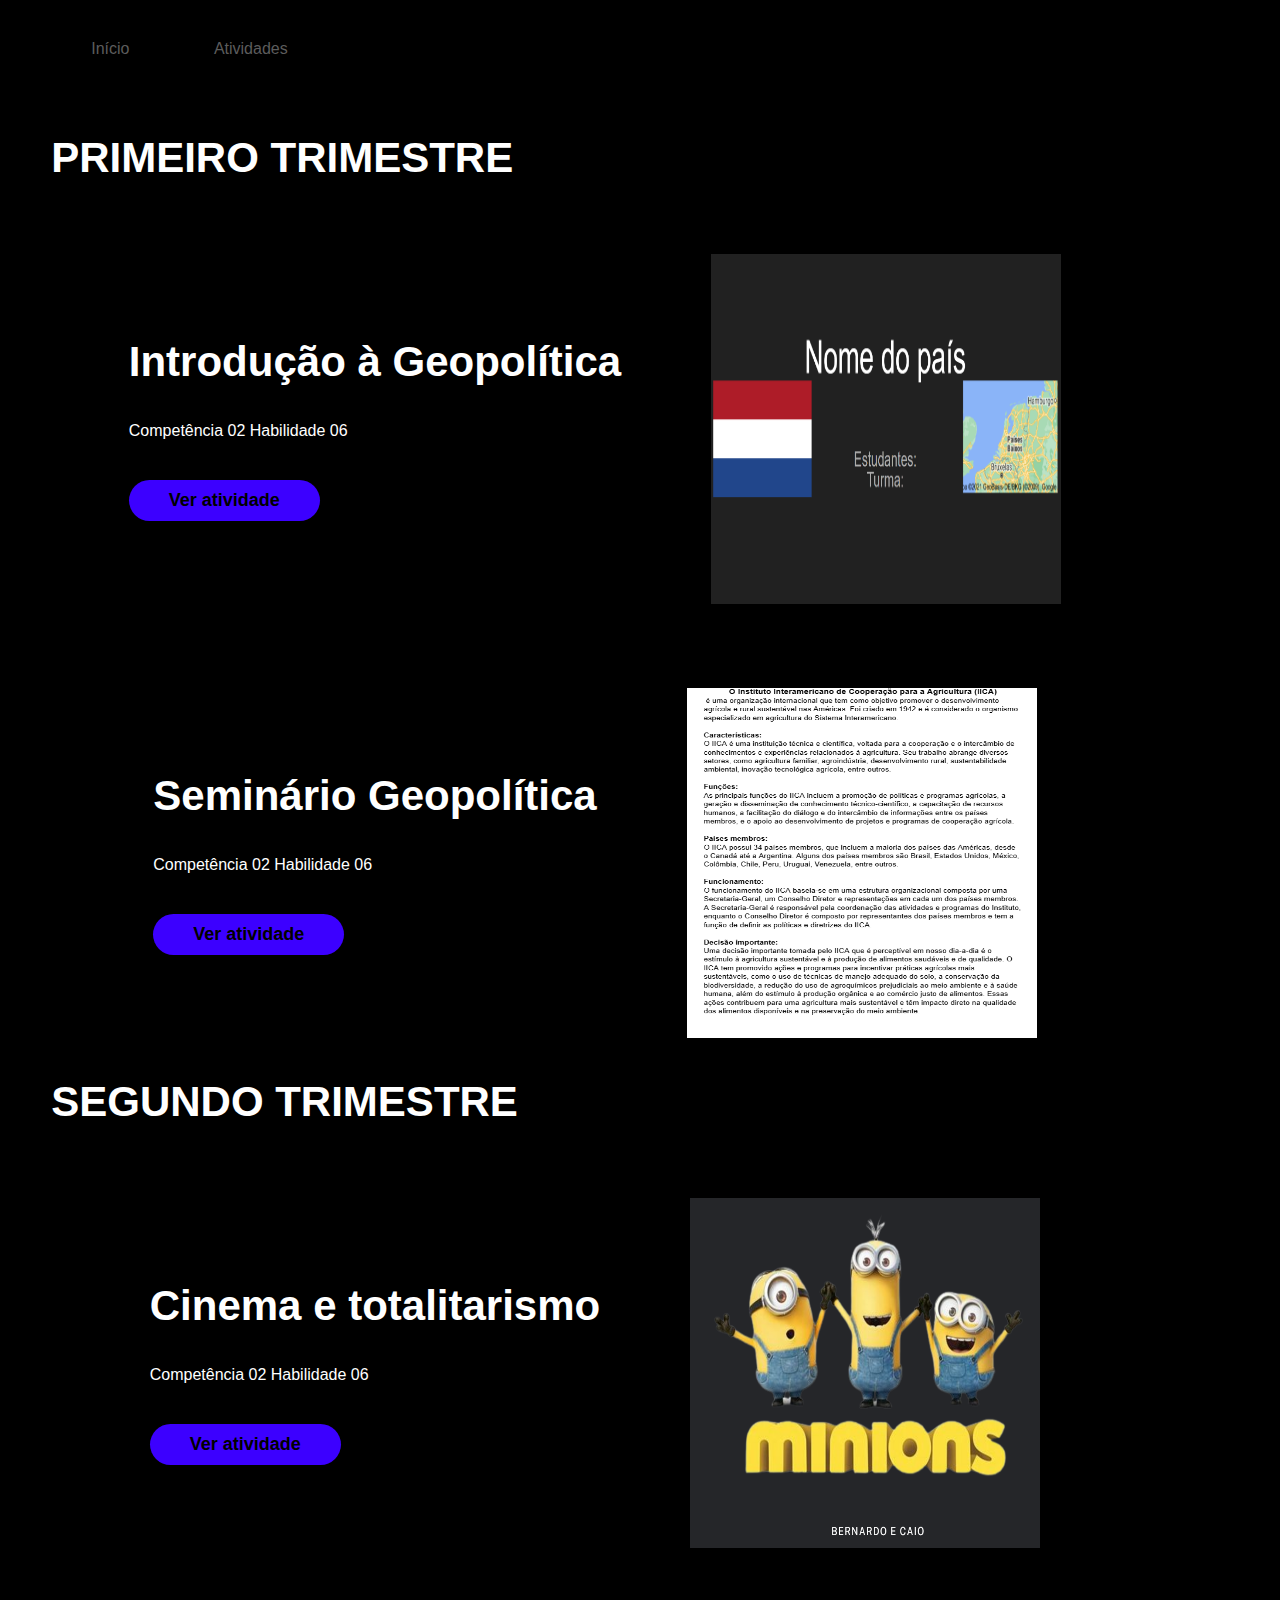
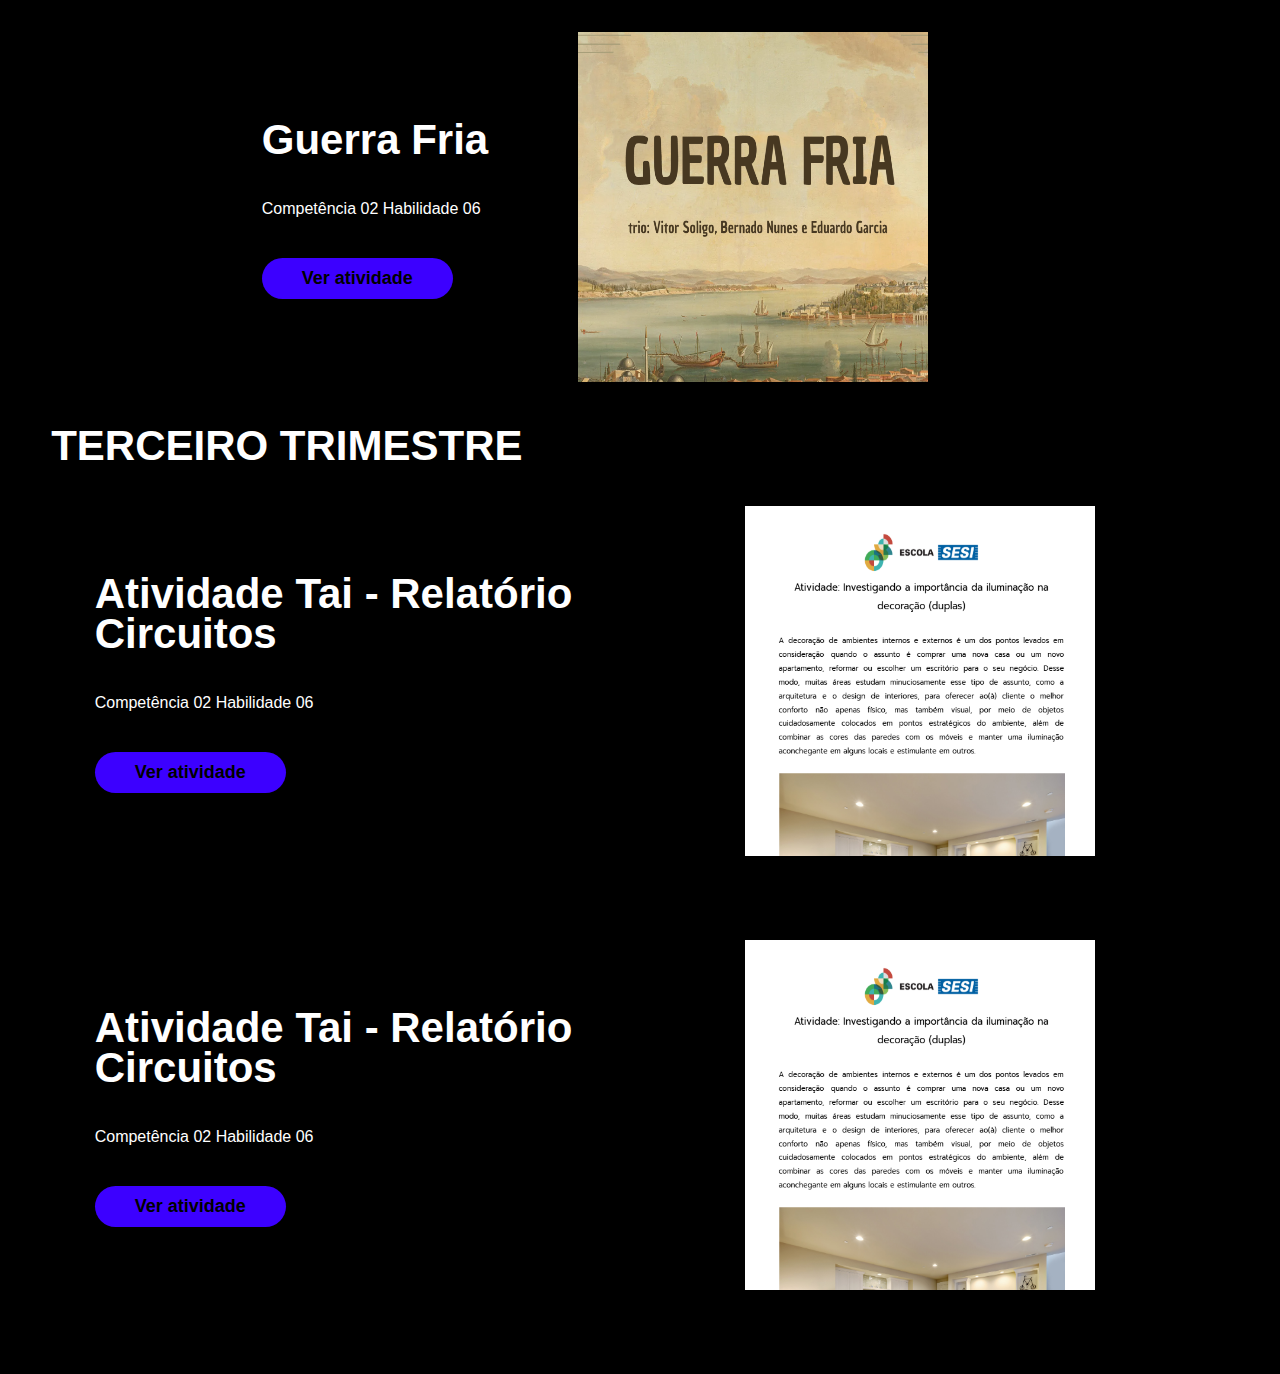
==== atividadeshumanas.html @ 7b774e3b "Add files via upload" ====
<!DOCTYPE html>
<html lang="en">
<head>
    <meta charset="UTF-8">
    <meta name="viewport" content="width=device-width, initial-scale=1.0">
    <link rel="stylesheet" href="style.css">
    <title>Document</title>
</head>
<body>
    <header>
        <div class="interface">
            
            <nav class="menu-desktop">
                <ul>
                    <li><a href="index.html">Início</a></li>
                  
                    <li><a href="atividades.html">Atividades</a></li>
                </ul>
            </nav>


            <div class="btn-abrir-menu" id="btn-menu">
                <i class="bi bi-list"></i>
            </div>

            
    </header>
    <section class="topo-do-site">
        <div class="interface">
            <div class="flex">
                <div class="txt-topo-site">
                    

                    <div class="btn-contato">
                        <h1>

                        PRIMEIRO TRIMESTRE
                        </h1><BR></BR>
                        
                        
                       
                        
                        
                    </div>
                    <section class="topo-do-site">
                        <div class="interface">
                            <div class="flex">
                                <div class="txt-topo-site">
                                    <h1>Introdução à Geopolítica<span></span></h1>
                                    <p>Competência 02 Habilidade 06
                                        

                                    </p>
                                     
                                    
                                    
                                    
            
                                    <div class="btn-contato">
                                        <a href="https://docs.google.com/presentation/d/1iWeC3e6atfhC3AqXpmP5wX1SZRc6NT9yx-oUl7AU1Fo/edit#slide=id.p">
                                            <button>Ver atividade</button>
                                        </a>
                                    </div>
                                </div>
            
                                <div class="img-topo-site">
                                    <img src="imagens/Introdução à Geopolítica.PNG" width="350" height="350">
                                </div>
                            </div>
                        </div>
                    </section>
                        <section class="topo-do-site">
                            <div class="interface">
                                <div class="flex">
                                    <div class="txt-topo-site">
                                        <h1>Seminário Geopolítica <span></span></h1>
                                        <p>Competência 02 Habilidade 06
                                            
    
                                        </p>
                                         
                                        
                                        
                                        
                
                                        <div class="btn-contato">
                                            <a href="https://docs.google.com/document/d/1iVpoJ4L6OohRetB_gkq2vE9vbIbFwMZaqbpzNe4ipyM/edit?tab=t.0">
                                                <button>Ver atividade</button>
                                            </a>
                                        </div>
                                    </div>
                
                                    <div class="img-topo-site">
                                        <img src="imagens/SEMINARIO.PNG" width="350" height="350">
                                    </div>
                                </div>
                            </div>
                        </section>
                    
                    
                    <div>
                        <h1>
                            SEGUNDO TRIMESTRE
                        </h1>
                        <BR></BR>


                    </div>
                    
                    <section class="topo-do-site">
                        <div class="interface">
                            <div class="flex">
                                <div class="txt-topo-site">
                                    <h1>Cinema e totalitarismo<span></span></h1>
                                    <p>Competência 02 Habilidade 06
                                        

                                    </p>
                                     
                                    
                                    
                                    
            
                                    <div class="btn-contato">
                                        <a href="https://www.canva.com/design/DAGHu_U4KSA/kQLjh6J32Rf99MMUMfVBjw/edit?utm_content=DAGHu_U4KSA&utm_campaign=designshare&utm_medium=link2&utm_source=sharebutton">
                                            <button>Ver atividade</button>
                                        </a>
                                    </div>
                                </div>
            
                                <div class="img-topo-site">
                                    <img src="imagens/Cinema e totalitarismo.PNG" width="350" height="350">
                                </div>
                            </div>
                        </div>
                    </section>
                        <section class="topo-do-site">
                            <div class="interface">
                                <div class="flex">
                                    <div class="txt-topo-site">
                                        <h1>Guerra Fria<span></span></h1>
                                        <p>Competência 02 Habilidade 06
                                            
    
                                        </p>
                                         
                                        
                                        
                                        
                
                                        <div class="btn-contato">
                                            <a href="https://www.canva.com/design/DAGSO9bZQYA/WRWceSOOt6jhyqhf30A9CA/edit?utm_content=DAGSO9bZQYA&utm_campaign=designshare&utm_medium=link2&utm_source=sharebutton">
                                                <button>Ver atividade</button>
                                            </a>
                                        </div>
                                    </div>
                
                                    <div class="img-topo-site">
                                        <img src="imagens/GUERRA FRIA.PNG" width="350" height="350">
                                    </div>
                                </div>
                            </div>
                        </section>
                   
                    <div>
                        <h1>
                            TERCEIRO TRIMESTRE
                        </h1>


                    </div>
                    <section class="topo-do-site">
                        <div class="interface">
                            <div class="flex">
                                <div class="txt-topo-site">
                                    <h1>Atividade Tai - Relatório Circuitos<span></span></h1>
                                    <p>Competência 02 Habilidade 06
                                        

                                    </p>
                                     
                                    
                                    
                                    
            
                                    <div class="btn-contato">
                                        <a href="https://docs.google.com/document/d/1ZuydE-sGMLQST00haA23Ho7uvQd-oUfnz3iaOrikiB0/edit?usp=sharing">
                                            <button>Ver atividade</button>
                                        </a>
                                    </div>
                                </div>
            
                                <div class="img-topo-site">
                                    <img src="imagens/atividadecircuito.png" width="350" height="350">
                                </div>
                            </div>
                        </div>
                    </section>
                        <section class="topo-do-site">
                            <div class="interface">
                                <div class="flex">
                                    <div class="txt-topo-site">
                                        <h1>Atividade Tai - Relatório Circuitos<span></span></h1>
                                        <p>Competência 02 Habilidade 06
                                            
    
                                        </p>
                                         
                                        
                                        
                                        
                
                                        <div class="btn-contato">
                                            <a href="https://docs.google.com/document/d/1ZuydE-sGMLQST00haA23Ho7uvQd-oUfnz3iaOrikiB0/edit?usp=sharing">
                                                <button>Ver atividade</button>
                                            </a>
                                        </div>
                                    </div>
                
                                    <div class="img-topo-site">
                                        <img src="imagens/atividadecircuito.png" width="350" height="350">
                                    </div>
                                </div>
                            </div>
                        </section>

                    
            </div>

                <div class="img-topo-site">
                    <img src="images/imagens bn.PNG" alt="">
                </div><!--img-topo-site-->
            </div><!--flex-->
        </div><!--interface-->
    </section><!--topo-do-site-->
</body>
</html>
---- style.css ----
/* ESTILO GERAL */
* {
    margin: 0;
    padding: 0;
    box-sizing: border-box;
    font-family: 'Poppins', sans-serif;
}

body {
    background-color: #000;
    width: 100vw;
    height: 100vh;
}

.interface {
    margin: 0 auto;
}

.flex {
    display: flex;
}

.btn-contato button {
    padding: 10px 40px;
    font-size: 18px;
    font-weight: 600;
    background-color: #3c00ff;
    border: 0;
    border-radius: 30px;
    cursor: pointer;
    transition: .2s;
}
.btn-atividades button {
    padding: 20px 40px;
    font-size: 18px;
    font-weight: 600;
    background-color: #3c00ff;
    border: 0;
    border-radius: 40px;
    cursor: pointer;
    transition: .2s;
    margin-left: 2%;
}

.btn-atividades{
    border: 1px solid red;
    width: fit-content;
}

h2.titulo {
    color: #fff;
    font-size: 38px;
    text-align: center;
}

h2.titulo span {
    color: #1d1682;
}

button:hover,
form .btn-enviar input:hover {
    box-shadow: 0px 0px 8px #00ff08;
    transform: scale(1.05);
}

/* ESTILO DO CABEÇALHO */
header {
    padding: 40px 4%;
}

header>.interface {
    display: flex;
    align-items: center;
    justify-content: space-between;
}

header a {
    color: #5c5c5c;
    text-decoration: none;
    display: inline-block;
    transition: .2s;
}

header nav.menu-desktop a:hover {
    color: #fff;
    transform: scale(1.05);
}

header nav ul {
    list-style-type: none;
}

header nav.menu-desktop ul li {
    display: inline-block;
    padding: 0 40px;
}

/* ESTILO DO MENU MOBILE */

.btn-abrir-menu{
    display: none;
}

.btn-abrir-menu i{
    color: #00FF08;
    font-size: 40px;
}

.menu-mobile{
    background-color: #000;
    height: 100vh;
    position: fixed;
    top: 0;
    right: 0;
    z-index: 99999;
    width: 0%;
    overflow: hidden;
    transition: .5s;
}

.menu-mobile.abrir-menu{
    width: 70%;
}

.menu-mobile.abrir-menu ~ .overlay-menu{
    display: block;
}


.menu-mobile .btn-fechar{
    padding: 20px 5%;
}

.menu-mobile .btn-fechar i{
    color: #00FF08;
    font-size: 30px;
}

.menu-mobile nav ul{
    text-align: right;
}

.menu-mobile nav ul li a{
    color: #fff;
    font-size: 20px;
    font-weight: 300;
    padding: 20px 8%;
    display: block;
}   

.menu-mobile nav ul li a:hover{
    background-color: #00FF08;
    color: #000;
}

.overlay-menu{
    background-color: #000000df;
    width: 100%;
    height: 100%;
    position: fixed;
    top: 0;
    left: 0;
    z-index: 88888;
    display: none;
}

/* ESTILO DO TOPO DO SITE PAGINA ATVIDADES */
section.topo-do-site {
    padding: 40px 4%;
}

section.topo-do-site .flex {
    align-items: center;
    justify-content: center;
    gap: 90px;
}

.topo-do-site h1 {
    color: #fff;
    font-size: 42px;
    line-height: 40px;
}

.topo-do-site .txt-topo-site h1 span {
    color: #00FF08;
}

.topo-do-site .txt-topo-site p {
    color: #ffffff;
    margin: 40px 0;
}

.topo-do-site .img-topo-site img {
    position: relative;
   
}
/* ESTILO DAS ESPECIALIDADES */
section.especiliadades {
    padding: 40px 4%;
}

section.especiliadades .flex {
    gap: 60px;
}

.especiliadades .especialidades-box {
    color: #ffffff;
    padding: 40px;
    border-radius: 20px;
    margin-top: 45px;
    transition: .2s;
}

.especiliadades .especialidades-box:hover {
    transform: scale(1.05);
    box-shadow: 0 0 20px #ffffff78;
}

.especiliadades .especialidades-box i {
    font-size: 70px;
    color: #16006e;
}

.especiliadades .especialidades-box h3 {
    font-size: 28px;
    margin: 15px 0;
}

/* ESTILO DO SOBRE */
section.sobre {
    padding: 80px 4%;
}

section.sobre .flex {
    align-items: center;
    gap: 60px;
}

.sobre .txt-sobre {
    color: #fff;
}

.sobre .txt-sobre h2 {
    font-size: 40px;
    line-height: 40px;
    margin-bottom: 30px;
}

.sobre .txt-sobre h2 span {
    color: #00FF08;
    display: block;
}

.sobre .txt-sobre p {
    margin: 20px 0;
    text-align: justify;
}

.btn-social button {
    width: 60px;
    height: 60px;
    border-radius: 50%;
    border: none;
    background-color: #080a78;
    font-size: 22px;
    cursor: pointer;
    margin: 0 5px;
    transition: .2s;
}

/* ESTILO DO PORTFÓLIO */
section.portfolio {
    padding: 80px 4%;
    box-shadow: 0 0 40px 10px #ffffff1d;
}

section.portfolio .flex {
    justify-content: space-around;
    margin-top: 60px;
}

.img-port {
    width: 360px;
    height: 460px;
    background-size: cover;
    background-position: 100% 0%;
    transition: 8s;
    cursor: pointer;
    border-radius: 40px;
    position: relative;
}

.img-port:hover {
    background-position: 100% 100%;
}

.overlay {
    position: absolute;
    top: 0;
    left: 0;
    width: 100%;
    height: 100%;
    background-color: #000000b8;
    border-radius: 40px;
    display: flex;
    align-items: center;
    justify-content: center;
    font-size: 24px;
    font-weight: 600;
    color: #fff;
    opacity: 0;
    transition: .5s;
}

.overlay:hover {
    opacity: 1;
}

/* ESTILO DO FORMULÁRIO DE CONTATO */
section.formulario {
    padding: 80px 4%;
}

form {
    max-width: 500px;
    margin: 0 auto;
    display: flex;
    justify-content: center;
    flex-direction: column;
    gap: 10px;
    margin-top: 40px;
}

form input,
form textarea {
    width: 100%;
    background-color: #242424;
    border: 0;
    outline: 0;
    padding: 20px 15px;
    border-radius: 15px;
    color: #fff;
    font-size: 18px;
}

form textarea {
    resize: none;
    max-height: 200px;
}

form .btn-enviar {
    margin-top: 20px;
    text-align: center;
}

form .btn-enviar input {
    width: 120px;
    background-color: #00FF08;
    color: #000;
    font-weight: 700;
    cursor: pointer;
    transition: .2s;
}

/* ESTILO DO RODAPÉ */

footer {
    padding: 40px 4%;
    box-shadow: 0 0 40px 10px #ffffff1d;
}

footer .flex {
    justify-content: space-between;
}

footer .line-footer {
    padding: 20px 0;
}

.borda {
    border-top: 2px solid #00FF08;
}

footer .line-footer p i {
    color: #00FF08;
    font-size: 22px;
}

footer .line-footer p a {
    color: #fff;
}

@media screen and (max-width: 1020px) {

    /* CLASSES GERAIS */
    /* .flex {
        flex-direction: column;
    }

    .topo-do-site .flex{
        flex-direction: column-reverse;
    }

    h2.titulo {
        font-size: 34px;
        line-height: 30px;
    } */

    /* CABEÇALHO */
    .menu-desktop,
    .btn-contato {
        display: none;
    }

    /* TOPO DO SITE */

    section.topo-do-site .flex {
        gap: 40px;
    }

    section.topo-do-site {
        padding: 20px 8%;
    }

    .topo-do-site h1 {
        font-size: 30px;
    }

    .topo-do-site .img-topo-site img {
        width: 100%;
    }

    /* ESPECIALIDADES */
    section.especiliadades {
        padding: 40px 8%;
    }

    /* SOBRE */
    section.sobre {
        padding: 80px 8%;
    }

    .sobre .txt-sobre h2 {
        font-size: 34px;
        line-height: 35px;
        text-align: center;
    }
    
    .btn-social{
        text-align: center;
    }

    .img-sobre img{
        width: 100%;
    }

    /* PORTFÓLIO */
    section.portfolio {
        padding: 80px 8%;
    }

    .img-port {
        width: 100%;
        max-width: 360px;
        margin: 0 auto;
    }
    
    section.portfolio .flex {
       gap: 60px;
    }

    /* RODAPÉ */
    footer .flex {
        flex-direction: column;
        gap: 30px;
    }

    footer .line-footer {
        text-align: center;
    }
    
}
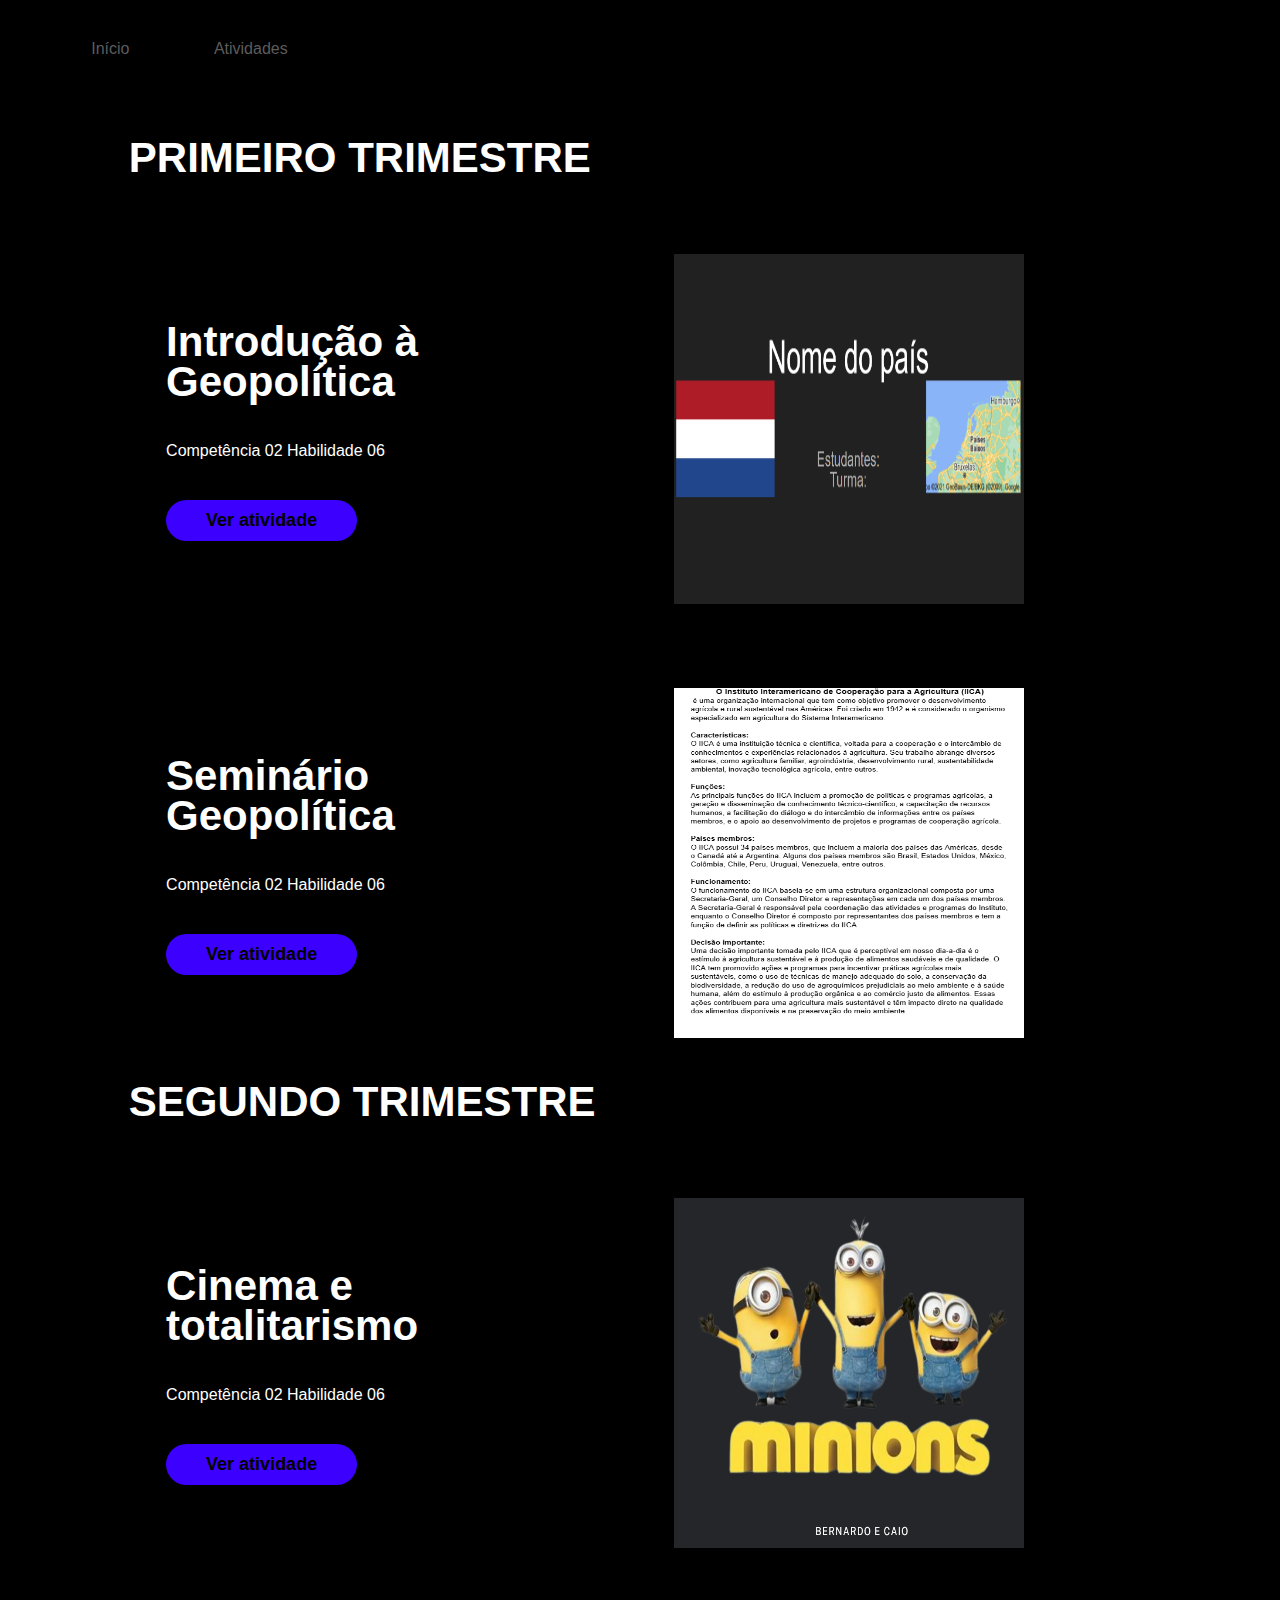
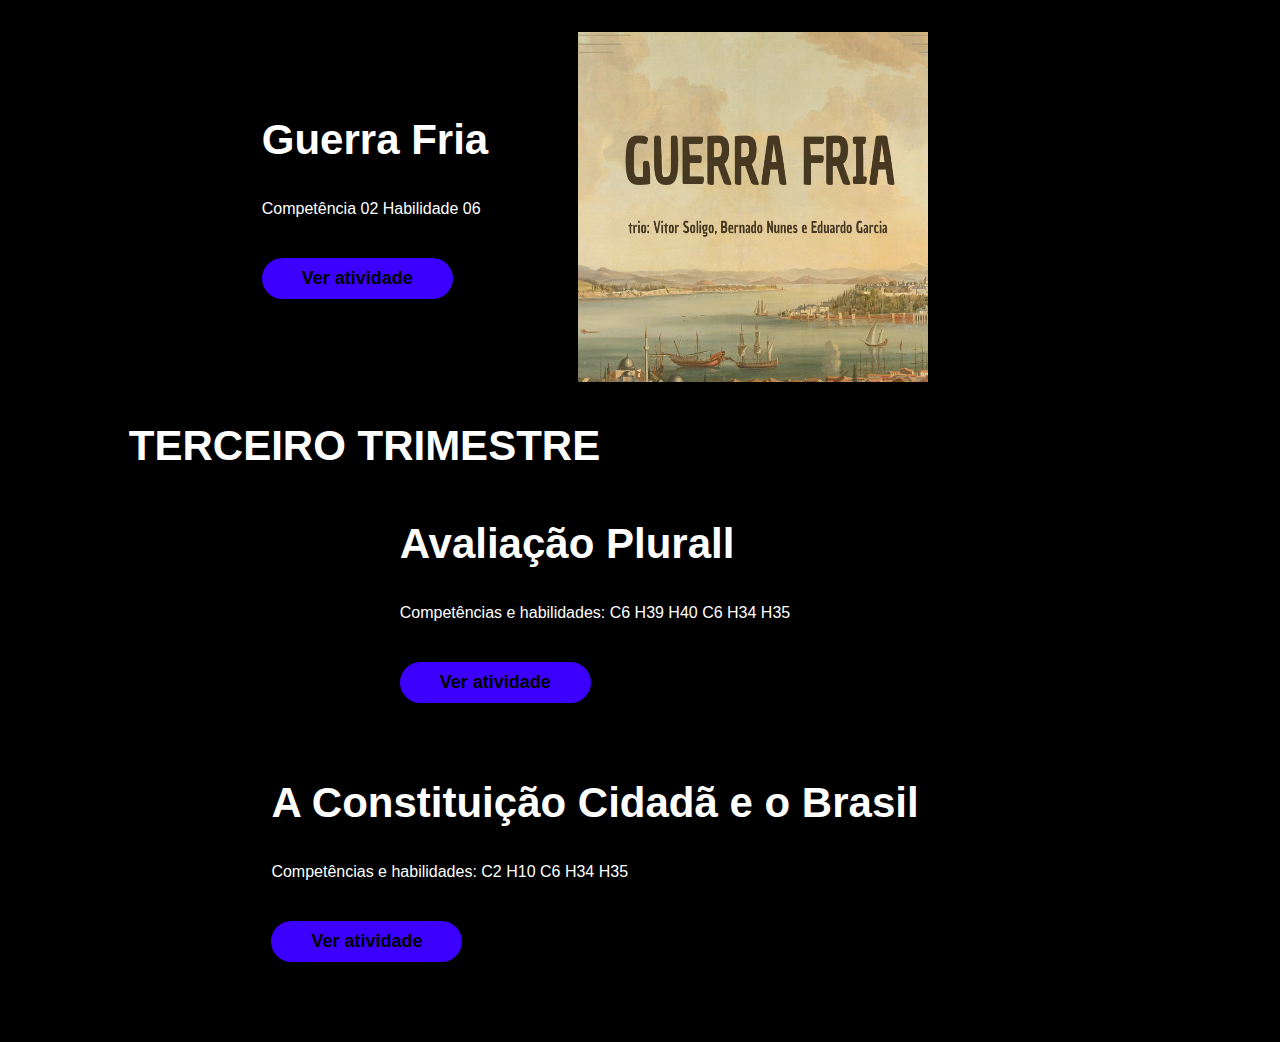
==== commit 3c95c45c: "portifóliofinal" ====
--- a/atividadeshumanas.html
+++ b/atividadeshumanas.html
@@ -174,8 +174,11 @@
                         <div class="interface">
                             <div class="flex">
                                 <div class="txt-topo-site">
-                                    <h1>Atividade Tai - Relatório Circuitos<span></span></h1>
-                                    <p>Competência 02 Habilidade 06
+                                    <br>
+                                    <h1>Avaliação Plurall<span></span></h1>
+                                    <p>
+                                        Competências e habilidades: C6 H39 H40
+                                        C6 H34 H35
                                         
 
                                     </p>
@@ -185,15 +188,13 @@
                                     
             
                                     <div class="btn-contato">
-                                        <a href="https://docs.google.com/document/d/1ZuydE-sGMLQST00haA23Ho7uvQd-oUfnz3iaOrikiB0/edit?usp=sharing">
+                                        <a href="https://docs.google.com/document/d/15VXdTr4TFe48u6xOAGfPF4H90arYbyy5ninjm9FphUk/edit?usp=sharing">
                                             <button>Ver atividade</button>
                                         </a>
                                     </div>
                                 </div>
             
-                                <div class="img-topo-site">
-                                    <img src="imagens/atividadecircuito.png" width="350" height="350">
-                                </div>
+                               
                             </div>
                         </div>
                     </section>
@@ -201,8 +202,9 @@
                             <div class="interface">
                                 <div class="flex">
                                     <div class="txt-topo-site">
-                                        <h1>Atividade Tai - Relatório Circuitos<span></span></h1>
-                                        <p>Competência 02 Habilidade 06
+                                        <h1>A Constituição Cidadã e o Brasil<span></span></h1>
+                                        <p>Competências e habilidades: C2 H10 C6 H34 H35
+                                            
                                             
     
                                         </p>
@@ -212,15 +214,13 @@
                                         
                 
                                         <div class="btn-contato">
-                                            <a href="https://docs.google.com/document/d/1ZuydE-sGMLQST00haA23Ho7uvQd-oUfnz3iaOrikiB0/edit?usp=sharing">
+                                            <a href="https://www.canva.com/design/DAGXe5A4B1A/7PBdnxOAC21yIuFU6gYumA/edit?utm_content=DAGXe5A4B1A&utm_campaign=designshare&utm_medium=link2&utm_source=sharebutton">
                                                 <button>Ver atividade</button>
                                             </a>
                                         </div>
                                     </div>
                 
-                                    <div class="img-topo-site">
-                                        <img src="imagens/atividadecircuito.png" width="350" height="350">
-                                    </div>
+                                   
                                 </div>
                             </div>
                         </section>
--- a/style.css
+++ b/style.css
@@ -59,7 +59,7 @@
 
 button:hover,
 form .btn-enviar input:hover {
-    box-shadow: 0px 0px 8px #00ff08;
+    box-shadow: 0px 0px 8px white;
     transform: scale(1.05);
 }
 
@@ -95,74 +95,7 @@
     padding: 0 40px;
 }
 
-/* ESTILO DO MENU MOBILE */
-
-.btn-abrir-menu{
-    display: none;
-}
-
-.btn-abrir-menu i{
-    color: #00FF08;
-    font-size: 40px;
-}
-
-.menu-mobile{
-    background-color: #000;
-    height: 100vh;
-    position: fixed;
-    top: 0;
-    right: 0;
-    z-index: 99999;
-    width: 0%;
-    overflow: hidden;
-    transition: .5s;
-}
-
-.menu-mobile.abrir-menu{
-    width: 70%;
-}
-
-.menu-mobile.abrir-menu ~ .overlay-menu{
-    display: block;
-}
-
-
-.menu-mobile .btn-fechar{
-    padding: 20px 5%;
-}
-
-.menu-mobile .btn-fechar i{
-    color: #00FF08;
-    font-size: 30px;
-}
-
-.menu-mobile nav ul{
-    text-align: right;
-}
-
-.menu-mobile nav ul li a{
-    color: #fff;
-    font-size: 20px;
-    font-weight: 300;
-    padding: 20px 8%;
-    display: block;
-}   
-
-.menu-mobile nav ul li a:hover{
-    background-color: #00FF08;
-    color: #000;
-}
-
-.overlay-menu{
-    background-color: #000000df;
-    width: 100%;
-    height: 100%;
-    position: fixed;
-    top: 0;
-    left: 0;
-    z-index: 88888;
-    display: none;
-}
+
 
 /* ESTILO DO TOPO DO SITE PAGINA ATVIDADES */
 section.topo-do-site {
